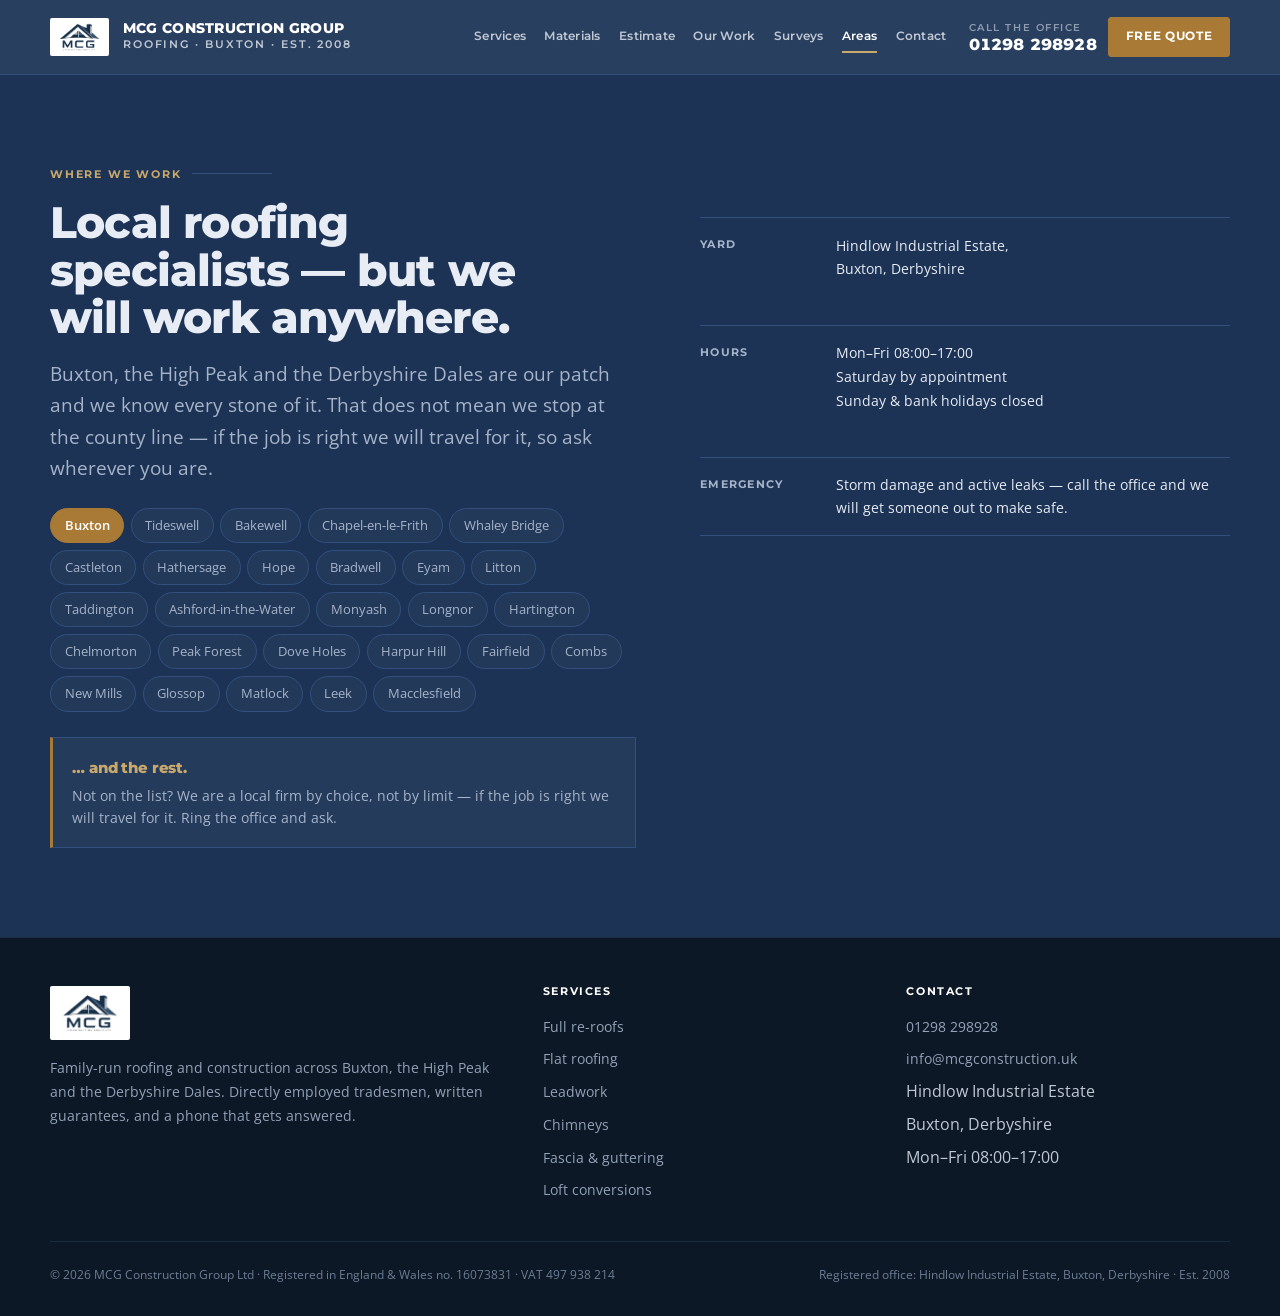
==== areas/index.html @ ba3333d9 "Split the one-page site into separate pages Home, Services, Materials, Estimate, Our Work, Surveys, " ====
<!doctype html>
<html lang="en-GB">
<head>
<meta charset="utf-8">
<meta name="viewport" content="width=device-width, initial-scale=1">
<title>Areas We Cover: Buxton, High Peak &amp; Derbyshire Dales | MCG Construction Group</title>
<meta name="description" content="Roofing across Buxton, Tideswell, Bakewell, Chapel-en-le-Frith, Whaley Bridge, Castleton, Hathersage, Matlock, Glossop, Leek, Macclesfield and the wider Peak District.">
<link rel="canonical" href="https://mcgconstruction.uk/areas/">
<meta name="theme-color" content="#1c3355">
<link rel="icon" type="image/png" href="/favicon.png">
<link rel="apple-touch-icon" href="/favicon.png">
<meta property="og:type" content="website">
<meta property="og:site_name" content="MCG Construction Group">
<meta property="og:title" content="Areas We Cover: Buxton, High Peak &amp; Derbyshire Dales">
<meta property="og:description" content="Roofing across Buxton, Tideswell, Bakewell, Chapel-en-le-Frith, Whaley Bridge, Castleton, Hathersage, Matlock, Glossop, Leek, Macclesfield and the wider Peak District.">
<meta property="og:url" content="https://mcgconstruction.uk/areas/">
<meta property="og:image" content="https://mcgconstruction.uk/img/hero.jpg">
<meta name="twitter:card" content="summary_large_image">
<style>
  :root{color-scheme:light dark}
  html{-webkit-text-size-adjust:100%}
  [hidden]{display:none!important}
</style>
<link rel="preconnect" href="https://fonts.googleapis.com">
<link rel="preconnect" href="https://fonts.gstatic.com" crossorigin>
<link rel="stylesheet" href="https://fonts.googleapis.com/css2?family=Montserrat:wght@600;700;800&family=Open+Sans:wght@400;500;600&display=swap">
<link rel="stylesheet" href="/css/site.css">
</head>
<body>
<header class="hdr">
  <div class="wrap hdr-in">
    <a class="brand" href="/">
      <img src="/img/logo.png" alt="MCG Construction Group Ltd">
      <span style="display:block">
        <b>MCG Construction Group</b>
        <span>Roofing &middot; Buxton &middot; Est. 2008</span>
      </span>
    </a>
    <nav class="nav" id="nav">
      <a href="/services/">Services</a>
      <a href="/materials/">Materials</a>
      <a href="/estimate/">Estimate</a>
      <a href="/our-work/">Our Work</a>
      <a href="/surveys/">Surveys</a>
      <a href="/areas/" aria-current="page">Areas</a>
      <a href="/contact/">Contact</a>
    </nav>
    <div class="hdr-cta">
      <a class="tel" href="tel:01298298928"><small>Call the office</small><b class="num">01298 298928</b></a>
      <a class="btn btn-g btn-sm" href="/contact/">Free quote</a>
      <button class="burger" id="burger" aria-label="Menu" aria-expanded="false">
        <svg viewBox="0 0 24 24" fill="none" stroke="currentColor" stroke-width="2"><path d="M3 6h18M3 12h18M3 18h18"/></svg>
      </button>
    </div>
  </div>
</header>

<section class="band" id="areas">
  <div class="wrap">
    <div class="two">
      <div>
        <p class="eyebrow">Where we work</p>
        <h1 class="pg" style="margin-top:1rem">Local roofing specialists &mdash; but we will work anywhere.</h1>
        <p class="lede" style="margin-top:1rem">Buxton, the High Peak and the Derbyshire Dales are our patch and we know every stone of it. That does not mean we stop at the county line &mdash; if the job is right we will travel for it, so ask wherever you are.</p>
        <div class="areas">
          <span class="area hq">Buxton</span><span class="area">Tideswell</span><span class="area">Bakewell</span><span class="area">Chapel-en-le-Frith</span><span class="area">Whaley Bridge</span><span class="area">Castleton</span><span class="area">Hathersage</span><span class="area">Hope</span><span class="area">Bradwell</span><span class="area">Eyam</span><span class="area">Litton</span><span class="area">Taddington</span><span class="area">Ashford-in-the-Water</span><span class="area">Monyash</span><span class="area">Longnor</span><span class="area">Hartington</span><span class="area">Chelmorton</span><span class="area">Peak Forest</span><span class="area">Dove Holes</span><span class="area">Harpur Hill</span><span class="area">Fairfield</span><span class="area">Combs</span><span class="area">New Mills</span><span class="area">Glossop</span><span class="area">Matlock</span><span class="area">Leek</span><span class="area">Macclesfield</span>
        </div>
        <div class="and-rest">
          <b>&hellip; and the rest.</b>
          <span>Not on the list? We are a local firm by choice, not by limit &mdash; if the job is right we will travel for it. Ring the office and ask.</span>
        </div>
      </div>
      <div>
        <div class="details" style="margin-top:2.4rem">
          <dl class="det" style="border-color:var(--band-line)"><dt style="color:var(--band-muted)">Yard</dt><dd style="color:var(--band-text)">Hindlow Industrial Estate,<br>Buxton, Derbyshire</dd></dl>
          <dl class="det" style="border-color:var(--band-line)"><dt style="color:var(--band-muted)">Hours</dt><dd style="color:var(--band-text)">Mon&ndash;Fri 08:00&ndash;17:00<br>Saturday by appointment<br>Sunday &amp; bank holidays closed</dd></dl>
          <dl class="det" style="border-color:var(--band-line)"><dt style="color:var(--band-muted)">Emergency</dt><dd style="color:var(--band-text)">Storm damage and active leaks &mdash; call the office and we will get someone out to make safe.</dd></dl>
        </div>
      </div>
    </div>
  </div>
</section>

<footer class="foot">
  <div class="wrap">
    <div class="foot-in">
      <div>
        <img src="/img/logo.png" alt="MCG Construction Group Ltd">
        <p>Family-run roofing and construction across Buxton, the High Peak and the Derbyshire Dales. Directly employed tradesmen, written guarantees, and a phone that gets answered.</p>
      </div>
      <div>
        <h4>Services</h4>
        <ul>
          <li><a href="/services/">Full re-roofs</a></li><li><a href="/services/">Flat roofing</a></li>
          <li><a href="/services/">Leadwork</a></li><li><a href="/services/">Chimneys</a></li>
          <li><a href="/services/">Fascia &amp; guttering</a></li><li><a href="/services/">Loft conversions</a></li>
        </ul>
      </div>
      <div>
        <h4>Contact</h4>
        <ul>
          <li><a href="tel:01298298928" class="num">01298 298928</a></li>
          <li><a href="mailto:info@mcgconstruction.uk">info@mcgconstruction.uk</a></li>
          <li>Hindlow Industrial Estate</li>
          <li>Buxton, Derbyshire</li>
          <li>Mon&ndash;Fri 08:00&ndash;17:00</li>
        </ul>
      </div>
    </div>
    <div class="legal">
      <span>&copy; 2026 MCG Construction Group Ltd &middot; Registered in England &amp; Wales no. 16073831 &middot; VAT 497 938 214</span>
      <span>Registered office: Hindlow Industrial Estate, Buxton, Derbyshire &middot; Est. 2008</span>
    </div>
  </div>
</footer>

<script src="/js/site.js" defer></script>
</body>
</html>
---- css/site.css ----
:root{
  --ink:#0d1826; --navy:#1c3355; --navy-2:#2b4a76; --navy-3:#3d6199;
  --silver:#c0c8d4; --silver-2:#8f9cb0;
  --grit:#a97a35; --grit-2:#c8a86b; --grit-soft:#f2e6cf;
  --paper:#f0f3f7; --surface:#ffffff; --surface-2:#e6ebf2;
  --text:#12203a; --muted:#5a6a81; --faint:#8492a6;
  --line:#d3dbe6; --line-2:#c0cad9;
  --band:var(--navy); --band-text:#e8edf5; --band-muted:#a6b4c9; --band-line:#31507d;
  --ok:#2f7d5b; --warn:#a8712a;
  --shadow:0 1px 2px rgba(13,24,38,.05),0 8px 28px -12px rgba(13,24,38,.18);
  --shadow-lg:0 2px 4px rgba(13,24,38,.06),0 24px 60px -20px rgba(13,24,38,.30);
  --r:3px; --seam:30px;
  --f-disp:"Montserrat",-apple-system,BlinkMacSystemFont,"Segoe UI",Helvetica,Arial,sans-serif;
  --f-body:"Open Sans",-apple-system,BlinkMacSystemFont,"Segoe UI",Helvetica,Arial,sans-serif;
}
@media (prefers-color-scheme:dark){
  :root:not([data-theme="light"]){
    --ink:#05090f; --navy:#16273f; --navy-2:#24405f; --navy-3:#4e78b0;
    --silver:#aab6c6; --silver-2:#7d8ca2;
    --grit:#d5a45c; --grit-2:#e0b878; --grit-soft:#3a2f1c;
    --paper:#0b1220; --surface:#131e2f; --surface-2:#1b2941;
    --text:#e2e9f2; --muted:#9fb0c6; --faint:#7d8da3;
    --line:#25344b; --line-2:#324459;
    --band:#0f1a2b; --band-text:#e2e9f2; --band-muted:#9fb0c6; --band-line:#263a58;
    --ok:#4fae83; --warn:#d09a4e;
    --shadow:0 1px 2px rgba(0,0,0,.4),0 8px 28px -12px rgba(0,0,0,.6);
    --shadow-lg:0 2px 4px rgba(0,0,0,.5),0 24px 60px -20px rgba(0,0,0,.75);
  }
}
:root[data-theme="dark"]{
  --ink:#05090f; --navy:#16273f; --navy-2:#24405f; --navy-3:#4e78b0;
  --silver:#aab6c6; --silver-2:#7d8ca2;
  --grit:#d5a45c; --grit-2:#e0b878; --grit-soft:#3a2f1c;
  --paper:#0b1220; --surface:#131e2f; --surface-2:#1b2941;
  --text:#e2e9f2; --muted:#9fb0c6; --faint:#7d8da3;
  --line:#25344b; --line-2:#324459;
  --band:#0f1a2b; --band-text:#e2e9f2; --band-muted:#9fb0c6; --band-line:#263a58;
  --ok:#4fae83; --warn:#d09a4e;
  --shadow:0 1px 2px rgba(0,0,0,.4),0 8px 28px -12px rgba(0,0,0,.6);
  --shadow-lg:0 2px 4px rgba(0,0,0,.5),0 24px 60px -20px rgba(0,0,0,.75);
}

*,*::before,*::after{box-sizing:border-box}
body{margin:0;background:var(--paper);color:var(--text);font-family:var(--f-body);font-size:16px;line-height:1.65;-webkit-font-smoothing:antialiased}
img{max-width:100%;display:block}
h1,h2,h3,h4{font-family:var(--f-disp);font-weight:800;line-height:1.08;letter-spacing:-.018em;margin:0;text-wrap:balance;color:var(--text)}
h1{font-size:clamp(2.4rem,6vw,4.1rem)}
h2{font-size:clamp(1.85rem,3.6vw,2.75rem)}
h3{font-size:clamp(1.05rem,1.7vw,1.3rem);font-weight:700;letter-spacing:-.01em}
p{margin:0}
a{color:inherit}
button,input,select,textarea{font:inherit;color:inherit}
:focus-visible{outline:2px solid var(--grit);outline-offset:3px;border-radius:2px}

.wrap{width:min(1180px,100% - 2.6rem);margin-inline:auto}
.narrow{max-width:68ch}
.eyebrow{font-family:var(--f-disp);font-weight:700;font-size:.7rem;letter-spacing:.16em;text-transform:uppercase;color:var(--grit);display:flex;align-items:center;gap:.7rem}
.eyebrow::after{content:"";height:1px;flex:1;background:var(--line-2);max-width:80px}
.band .eyebrow{color:var(--grit-2)}
.band .eyebrow::after{background:var(--band-line)}
.lede{font-size:clamp(1.02rem,1.5vw,1.16rem);color:var(--muted);line-height:1.7}
.band .lede{color:var(--band-muted)}
.num{font-variant-numeric:tabular-nums}

section{padding-block:clamp(3.6rem,7vw,6.2rem)}
.band{background:var(--band);color:var(--band-text)}
.band h1,.band h2,.band h3{color:var(--band-text)}
.seam{clip-path:polygon(0 var(--seam),50% 0,100% var(--seam),100% 100%,0 100%);padding-top:calc(clamp(3.6rem,7vw,6.2rem) + var(--seam))}
.head{display:flex;flex-direction:column;gap:1rem;margin-bottom:clamp(2rem,4vw,3.2rem)}

/* ---------- header ---------- */
.hdr{position:sticky;top:0;z-index:60;background:color-mix(in srgb,var(--navy) 94%,transparent);backdrop-filter:blur(10px);border-bottom:1px solid var(--band-line)}
.hdr-in{display:flex;align-items:center;gap:1.4rem;height:74px}
.brand{display:flex;align-items:center;gap:.85rem;text-decoration:none;margin-right:auto}
.brand img{height:38px;width:auto;background:#fff;padding:5px 9px;border-radius:2px}
.brand b{font-family:var(--f-disp);font-weight:800;font-size:.88rem;letter-spacing:.02em;color:#fff;line-height:1.15;display:block;white-space:nowrap}
.brand span{font-size:.66rem;letter-spacing:.18em;text-transform:uppercase;color:var(--silver);font-family:var(--f-disp);font-weight:600}
.nav{display:flex;gap:1.15rem}
.nav a{text-decoration:none;color:var(--silver);font-size:.78rem;font-weight:600;font-family:var(--f-disp);letter-spacing:.02em;white-space:nowrap;padding-block:.3rem;border-bottom:2px solid transparent;transition:color .18s,border-color .18s}
.nav a:hover{color:#fff;border-bottom-color:var(--grit-2)}
.hdr-cta{display:flex;align-items:center;gap:.7rem}
.tel{display:flex;flex-direction:column;text-decoration:none;line-height:1.1}
.tel small{line-height:1.5;margin-bottom:1px;font-size:.6rem;letter-spacing:.16em;text-transform:uppercase;color:var(--silver-2);font-family:var(--f-disp);font-weight:600}
.tel b{font-family:var(--f-disp);font-weight:800;font-size:1rem;color:#fff;letter-spacing:.01em;white-space:nowrap}
.burger{display:none;background:none;border:1px solid var(--band-line);color:#fff;width:42px;height:42px;border-radius:var(--r);cursor:pointer;align-items:center;justify-content:center}
.burger svg{width:19px;height:19px}

.btn{display:inline-flex;align-items:center;justify-content:center;gap:.55rem;padding:.85rem 1.5rem;border-radius:var(--r);font-family:var(--f-disp);font-weight:700;font-size:.83rem;letter-spacing:.055em;text-transform:uppercase;text-decoration:none;border:1.5px solid transparent;cursor:pointer;transition:background .18s,color .18s,border-color .18s,transform .12s}
.btn:active{transform:translateY(1px)}
.btn-g{background:var(--grit);color:#fff;border-color:var(--grit)}
.btn-g:hover{background:var(--grit-2);border-color:var(--grit-2);color:var(--ink)}
.btn-o{background:transparent;color:#fff;border-color:rgba(255,255,255,.42)}
.btn-o:hover{background:#fff;color:var(--navy);border-color:#fff}
.btn-n{background:var(--navy);color:#fff;border-color:var(--navy)}
.btn-n:hover{background:var(--navy-2);border-color:var(--navy-2)}
.btn-sm{padding:.6rem 1.05rem;font-size:.74rem}

/* ---------- hero ---------- */
.hero{position:relative;background:var(--ink);padding:0;overflow:hidden}
.hero-img{position:absolute;inset:0;width:100%;height:100%;object-fit:cover;object-position:50% 42%}
.hero-scrim{position:absolute;inset:0;background:linear-gradient(104deg,rgba(9,17,29,.94) 0%,rgba(12,22,38,.86) 38%,rgba(14,26,44,.44) 68%,rgba(14,26,44,.30) 100%)}
.hero-in{position:relative;padding-block:clamp(4.2rem,10vw,7.6rem)}
.hero-copy{max-width:41rem}
.hero h1{color:#fff;margin-block:1.15rem .95rem}
.hero h1 em{font-style:normal;color:var(--grit-2)}
.hero p{color:#c9d4e3;font-size:clamp(1.02rem,1.6vw,1.19rem);max-width:36rem;line-height:1.68}
.hero-btns{display:flex;flex-wrap:wrap;gap:.8rem;margin-top:2rem}
.hero-meta{display:flex;flex-wrap:wrap;gap:.5rem .55rem;margin-top:2.6rem}
.chip{display:inline-flex;align-items:center;gap:.45rem;padding:.4rem .8rem;border:1px solid rgba(255,255,255,.24);border-radius:100px;font-size:.72rem;font-family:var(--f-disp);font-weight:600;letter-spacing:.05em;text-transform:uppercase;color:#d5dfec;background:rgba(255,255,255,.05)}
.chip i{width:5px;height:5px;border-radius:50%;background:var(--grit-2);flex:none}

/* ---------- trust strip ---------- */
.strip{background:var(--surface);border-bottom:1px solid var(--line)}
.strip-in{display:grid;grid-template-columns:repeat(4,1fr);gap:0}
.stat{padding:1.9rem 1.5rem;border-left:1px solid var(--line)}
.stat:first-child{border-left:0;padding-left:0}
.stat b{display:block;font-family:var(--f-disp);font-weight:800;font-size:clamp(1.7rem,3vw,2.3rem);color:var(--navy);line-height:1;letter-spacing:-.02em}
:root[data-theme="dark"] .stat b,:root:not([data-theme="light"]) .stat b{color:var(--grit-2)}
@media (prefers-color-scheme:light){:root:not([data-theme="dark"]) .stat b{color:var(--navy)}}
.stat span{display:block;margin-top:.5rem;font-size:.76rem;letter-spacing:.12em;text-transform:uppercase;color:var(--faint);font-family:var(--f-disp);font-weight:600}

/* ---------- weather / thesis ---------- */
.two{display:grid;grid-template-columns:1.05fr .95fr;gap:clamp(2rem,5vw,4.5rem);align-items:start}
.reasons{display:flex;flex-direction:column;gap:0;margin-top:2rem}
.reason{display:grid;grid-template-columns:auto 1fr;gap:1.1rem;padding:1.35rem 0;border-top:1px solid var(--band-line)}
.reason:last-child{border-bottom:1px solid var(--band-line)}
.reason-k{font-family:var(--f-disp);font-weight:800;font-size:.72rem;letter-spacing:.1em;color:var(--grit-2);padding-top:.28rem;width:5.2rem}
.reason h3{font-size:1.02rem;margin-bottom:.3rem}
.reason p{color:var(--band-muted);font-size:.93rem;line-height:1.62}
.figure{position:relative}
.figure img{border-radius:var(--r);width:100%}
.figure figcaption{margin-top:.85rem;font-size:.78rem;color:var(--band-muted);letter-spacing:.02em;border-left:2px solid var(--grit);padding-left:.8rem}

/* ---------- services ---------- */
.svc{display:grid;grid-template-columns:repeat(3,1fr);gap:1px;background:var(--line);border:1px solid var(--line)}
.svc-cell{background:var(--surface);padding:1.75rem 1.6rem;display:flex;flex-direction:column;gap:.7rem}
.svc-cell.full{grid-column:1 / -1}
.svc-cell.full > p{max-width:78ch}
.svc-cell h3{color:var(--navy)}
:root[data-theme="dark"] .svc-cell h3{color:var(--grit-2)}
@media (prefers-color-scheme:dark){:root:not([data-theme="light"]) .svc-cell h3{color:var(--grit-2)}}
.svc-cell > p{font-size:.9rem;color:var(--muted);line-height:1.6}
.svc-cell ul{margin:.2rem 0 0;padding:0;list-style:none;display:flex;flex-wrap:wrap;gap:.35rem}
.svc-cell li{font-size:.75rem;padding:.24rem .6rem;background:var(--surface-2);border-radius:2px;color:var(--muted);letter-spacing:.01em}

.callout{margin-top:1.6rem;background:var(--surface);border:1px solid var(--line);border-left:4px solid var(--grit);padding:1.7rem 1.8rem;display:grid;grid-template-columns:1fr auto;gap:1.6rem 2.4rem;align-items:center;box-shadow:var(--shadow)}
.callout h3{color:var(--navy);margin-bottom:.5rem}
.callout p{font-size:.93rem;color:var(--muted);line-height:1.65;max-width:62ch}
.callout b{color:var(--text);font-weight:600}
:root[data-theme="dark"] .callout h3{color:var(--grit-2)}
@media (prefers-color-scheme:dark){:root:not([data-theme="light"]) .callout h3{color:var(--grit-2)}}
@media (max-width:760px){.callout{grid-template-columns:1fr}}

/* ---------- materials table ---------- */
.tbl-wrap{overflow-x:auto;border:1px solid var(--line);background:var(--surface)}
table{border-collapse:collapse;width:100%;min-width:660px}
th,td{text-align:left;padding:.9rem 1.15rem;border-bottom:1px solid var(--line);font-size:.88rem;color:var(--text)}
tbody td:nth-child(3),tbody td:nth-child(4){font-family:var(--f-disp);font-weight:700;font-variant-numeric:tabular-nums;color:var(--text)}
tbody td:nth-child(5){color:var(--muted)}
thead th{background:var(--navy);color:#fff;font-family:var(--f-disp);font-weight:700;font-size:.69rem;letter-spacing:.13em;text-transform:uppercase;border-bottom:0;position:sticky;top:0}
tbody tr:last-child td{border-bottom:0}
tbody tr:hover{background:var(--surface-2)}
td:first-child{font-family:var(--f-disp);font-weight:700;color:var(--text);white-space:nowrap}
.life{font-variant-numeric:tabular-nums;font-family:var(--f-disp);font-weight:800;color:var(--grit);display:block}
.bar{height:4px;background:var(--surface-2);border-radius:2px;overflow:hidden;margin-top:.35rem;min-width:70px}
.bar i{display:block;height:100%;background:var(--grit);border-radius:2px}
.note{font-size:.79rem;color:var(--faint);margin-top:.9rem;line-height:1.6}

/* ---------- estimator ---------- */
.est{display:grid;grid-template-columns:1.15fr .85fr;gap:0;border:1px solid var(--band-line);background:rgba(255,255,255,.03)}
.est-form{padding:clamp(1.6rem,3vw,2.4rem);display:flex;flex-direction:column;gap:1.5rem;border-right:1px solid var(--band-line)}
.fld{display:flex;flex-direction:column;gap:.6rem}
.fld > label{font-family:var(--f-disp);font-weight:700;font-size:.7rem;letter-spacing:.13em;text-transform:uppercase;color:var(--silver)}
.opts{display:flex;flex-wrap:wrap;gap:.4rem}
.opt{position:relative}
.opt input{position:absolute;opacity:0;width:0;height:0}
.opt span{display:block;padding:.5rem .85rem;border:1px solid var(--band-line);border-radius:var(--r);font-size:.8rem;cursor:pointer;transition:all .16s;color:var(--band-muted);background:rgba(255,255,255,.02)}
.opt span:hover{border-color:var(--grit-2);color:#fff}
.opt input:checked + span{background:var(--grit);border-color:var(--grit);color:#fff;font-weight:600}
.opt input:focus-visible + span{outline:2px solid var(--grit-2);outline-offset:2px}
.dims{display:grid;grid-template-columns:1fr 1fr;gap:.8rem}
.dim{display:flex;flex-direction:column;gap:.35rem}
.dim label{font-size:.74rem;color:var(--band-muted)}
.dim input{background:rgba(255,255,255,.06);border:1px solid var(--band-line);border-radius:var(--r);padding:.6rem .8rem;color:#fff;font-variant-numeric:tabular-nums;width:100%}
.dim input:focus{border-color:var(--grit-2);outline:none}
.slider{width:100%;accent-color:var(--grit)}
.pitchrow{display:flex;justify-content:space-between;align-items:baseline}
.pitchrow b{font-family:var(--f-disp);font-weight:800;color:var(--grit-2);font-variant-numeric:tabular-nums}
.est-out{padding:clamp(1.6rem,3vw,2.4rem);display:flex;flex-direction:column;gap:1.15rem;background:rgba(0,0,0,.22)}
.calc{font-size:.79rem;color:var(--band-muted);border-left:2px solid var(--grit);padding-left:.85rem;line-height:1.7;font-variant-numeric:tabular-nums}
.range{display:flex;flex-direction:column;gap:.15rem;padding-block:.3rem}
.range small{font-family:var(--f-disp);font-weight:700;font-size:.68rem;letter-spacing:.14em;text-transform:uppercase;color:var(--silver-2)}
.range b{font-family:var(--f-disp);font-weight:800;font-size:clamp(1.7rem,3.4vw,2.5rem);color:#fff;letter-spacing:-.025em;font-variant-numeric:tabular-nums;line-height:1.1}
.range b em{font-style:normal;color:var(--silver-2);font-size:.5em;font-weight:700}
.lines{display:flex;flex-direction:column;gap:.05rem;border-top:1px solid var(--band-line);padding-top:.9rem}
.line{display:flex;justify-content:space-between;gap:1rem;font-size:.83rem;padding:.32rem 0;color:var(--band-muted)}
.line b{color:var(--band-text);font-variant-numeric:tabular-nums;font-weight:600}
.disclaim{font-size:.72rem;color:var(--silver-2);line-height:1.6;background:rgba(169,122,53,.14);border:1px solid rgba(200,168,107,.3);padding:.7rem .85rem;border-radius:var(--r)}

/* ---------- process ---------- */
.steps{display:grid;grid-template-columns:repeat(6,1fr);gap:1px;background:var(--line);border:1px solid var(--line)}
.step{background:var(--surface);padding:1.4rem 1.15rem;display:flex;flex-direction:column;gap:.5rem}
.step b{font-family:var(--f-disp);font-weight:800;font-size:.7rem;letter-spacing:.1em;color:var(--grit)}
.step h3{font-size:.94rem}
.step p{font-size:.81rem;color:var(--muted);line-height:1.55}

/* ---------- gallery ---------- */
.gal{display:grid;grid-template-columns:repeat(4,1fr);grid-auto-rows:190px;gap:10px}
.gal figure{margin:0;position:relative;overflow:hidden;border-radius:var(--r);background:var(--surface-2)}
.gal figure:first-child{grid-column:span 2;grid-row:span 2}
.gal figure.wide{grid-column:span 2}
.gal img{width:100%;height:100%;object-fit:cover;transition:transform .5s cubic-bezier(.2,.7,.3,1)}
.gal figure:hover img{transform:scale(1.045)}
.gal figcaption{position:absolute;left:0;right:0;bottom:0;padding:1.5rem .95rem .8rem;background:linear-gradient(transparent,rgba(9,17,29,.88));color:#fff;font-size:.78rem;font-family:var(--f-disp);font-weight:600;letter-spacing:.02em}

/* ---------- reviews ---------- */
.revs{display:grid;grid-template-columns:repeat(3,1fr);gap:1.1rem}
.rev{margin:0;background:var(--surface);border:1px solid var(--line);border-top:3px solid var(--grit);padding:1.6rem 1.5rem;display:flex;flex-direction:column;gap:.9rem}
.stars{color:var(--grit);letter-spacing:.16em;font-size:.9rem;line-height:1}
.rev blockquote{margin:0;font-size:.93rem;line-height:1.68;color:var(--text)}
.rev figcaption{margin-top:auto;padding-top:.4rem;font-family:var(--f-disp);font-weight:700;font-size:.86rem;color:var(--text)}
.rev figcaption span{display:block;font-weight:600;font-size:.7rem;letter-spacing:.12em;text-transform:uppercase;color:var(--faint);margin-top:.25rem}

/* ---------- pricing ---------- */
.cards{display:grid;grid-template-columns:repeat(3,1fr);gap:1.1rem}
.card{background:var(--surface);border:1px solid var(--line);padding:1.7rem 1.55rem;display:flex;flex-direction:column;gap:.7rem}
.card.lead{border-color:var(--grit);box-shadow:var(--shadow)}
.card .price{font-family:var(--f-disp);font-weight:800;font-size:2rem;color:var(--navy);letter-spacing:-.025em;font-variant-numeric:tabular-nums}
:root[data-theme="dark"] .card .price{color:var(--grit-2)}
@media (prefers-color-scheme:dark){:root:not([data-theme="light"]) .card .price{color:var(--grit-2)}}
.card .price em{font-style:normal;font-size:.5em;color:var(--faint);font-weight:700}
.card p{font-size:.88rem;color:var(--muted);line-height:1.6}
.card ul{margin:.2rem 0 0;padding:0;list-style:none;display:flex;flex-direction:column;gap:.4rem}
.card li{font-size:.84rem;color:var(--muted);padding-left:1.15rem;position:relative}
.card li::before{content:"";position:absolute;left:0;top:.62em;width:6px;height:1.5px;background:var(--grit)}
.card .btn{margin-top:auto;align-self:flex-start}

/* ---------- areas ---------- */
.areas{display:flex;flex-wrap:wrap;gap:.4rem;margin-top:1.5rem}
.area{padding:.4rem .85rem;border:1px solid var(--band-line);border-radius:100px;font-size:.79rem;color:var(--band-muted);background:rgba(255,255,255,.03)}
.area.hq{background:var(--grit);border-color:var(--grit);color:#fff;font-weight:600}

.and-rest{margin-top:1.6rem;border:1px solid var(--band-line);border-left:3px solid var(--grit);background:rgba(255,255,255,.04);padding:1.05rem 1.2rem;display:flex;flex-direction:column;gap:.3rem}
.and-rest b{font-family:var(--f-disp);font-weight:800;font-size:.95rem;color:var(--grit-2);letter-spacing:-.01em}
.and-rest span{font-size:.88rem;color:var(--band-muted);line-height:1.6}

/* ---------- contact ---------- */
.contact{display:grid;grid-template-columns:1fr 1fr;gap:clamp(2rem,5vw,4rem);align-items:start}
form.enq{display:flex;flex-direction:column;gap:.9rem}
.row2{display:grid;grid-template-columns:1fr 1fr;gap:.9rem}
.f{display:flex;flex-direction:column;gap:.35rem}
.f label{font-size:.74rem;font-family:var(--f-disp);font-weight:700;letter-spacing:.1em;text-transform:uppercase;color:var(--faint)}
.f input,.f select,.f textarea{background:var(--surface);border:1px solid var(--line-2);border-radius:var(--r);padding:.72rem .85rem;color:var(--text);width:100%}
.f input:focus,.f select:focus,.f textarea:focus{border-color:var(--grit);outline:none}
.f textarea{resize:vertical;min-height:110px}
.sent{background:var(--grit-soft);border:1px solid var(--grit-2);padding:.85rem 1rem;border-radius:var(--r);font-size:.87rem;color:var(--text)}
.details{display:flex;flex-direction:column;gap:0}
.det{display:grid;grid-template-columns:7.5rem 1fr;gap:1rem;padding:.95rem 0;border-top:1px solid var(--line);font-size:.9rem}
.det:last-child{border-bottom:1px solid var(--line)}
.det dt{font-family:var(--f-disp);font-weight:700;font-size:.68rem;letter-spacing:.12em;text-transform:uppercase;color:var(--faint);padding-top:.18rem}
.det dd{margin:0;color:var(--text)}
.det a{color:var(--navy);text-decoration-color:var(--line-2);text-underline-offset:3px}
:root[data-theme="dark"] .det a{color:var(--grit-2)}
@media (prefers-color-scheme:dark){:root:not([data-theme="light"]) .det a{color:var(--grit-2)}}

/* ---------- footer ---------- */
.foot{background:var(--ink);color:var(--silver);padding-block:3rem 2rem}
.foot-in{display:grid;grid-template-columns:1.4fr 1fr 1fr;gap:2.5rem}
.foot img{height:54px;width:auto;margin-bottom:1rem;background:#fff;padding:8px 12px;border-radius:2px}
.foot h4{font-family:var(--f-disp);font-weight:700;font-size:.69rem;letter-spacing:.14em;text-transform:uppercase;color:#fff;margin-bottom:.9rem}
.foot p,.foot a{font-size:.85rem;color:#93a2b8;line-height:1.75;text-decoration:none}
.foot a:hover{color:var(--grit-2)}
.foot ul{list-style:none;margin:0;padding:0;display:flex;flex-direction:column;gap:.4rem}
.legal{margin-top:2.4rem;padding-top:1.4rem;border-top:1px solid #1c2a3d;display:flex;flex-wrap:wrap;gap:.6rem 1.6rem;justify-content:space-between;font-size:.75rem;color:#6d7d94}


@media (max-width:960px){
  .nav{display:none}
  .burger{display:inline-flex}
  .nav.open{display:flex;position:absolute;top:74px;left:0;right:0;flex-direction:column;gap:0;background:var(--navy);border-bottom:1px solid var(--band-line);padding:.5rem 1.3rem 1.1rem}
  .nav.open a{padding:.75rem 0;border-bottom:1px solid var(--band-line)}
  .two,.est,.contact,.foot-in{grid-template-columns:1fr}
  .est-form{border-right:0;border-bottom:1px solid var(--band-line)}
  .svc,.cards,.revs{grid-template-columns:repeat(2,1fr)}
  .steps{grid-template-columns:repeat(3,1fr)}
  .strip-in{grid-template-columns:repeat(2,1fr)}
  .stat{padding-left:1.5rem;border-left:1px solid var(--line)}
  .stat:nth-child(odd){border-left:0;padding-left:0}
  .stat:nth-child(n+3){border-top:1px solid var(--line)}
  .gal{grid-template-columns:repeat(2,1fr);grid-auto-rows:160px}
  .hdr-cta .btn{display:none}
}
@media (max-width:620px){
  .svc,.cards,.steps,.row2,.dims,.revs{grid-template-columns:1fr}
  .gal figure:first-child{grid-column:span 2}
  .det{grid-template-columns:1fr;gap:.2rem}
}
@media (prefers-reduced-motion:reduce){*{animation:none!important;transition:none!important}}

/* ---------- multi-page additions ---------- */
section[id],footer{scroll-margin-top:80px}
.nav a[aria-current="page"]{color:#fff;border-bottom-color:var(--grit-2)}
h1.pg{font-size:clamp(1.85rem,3.6vw,2.75rem)}
.foot{border-top:1px solid #1c2a3d}
.more{margin-top:1.6rem}
@media (max-width:620px){
  .hdr-in{gap:.7rem}
  .brand{gap:.6rem;min-width:0}
  .brand img{height:34px;padding:4px 7px}
  .brand b{white-space:normal;font-size:.74rem}
  .brand span span{display:none}
  .tel small{display:none}
  .tel b{font-size:.9rem}
}
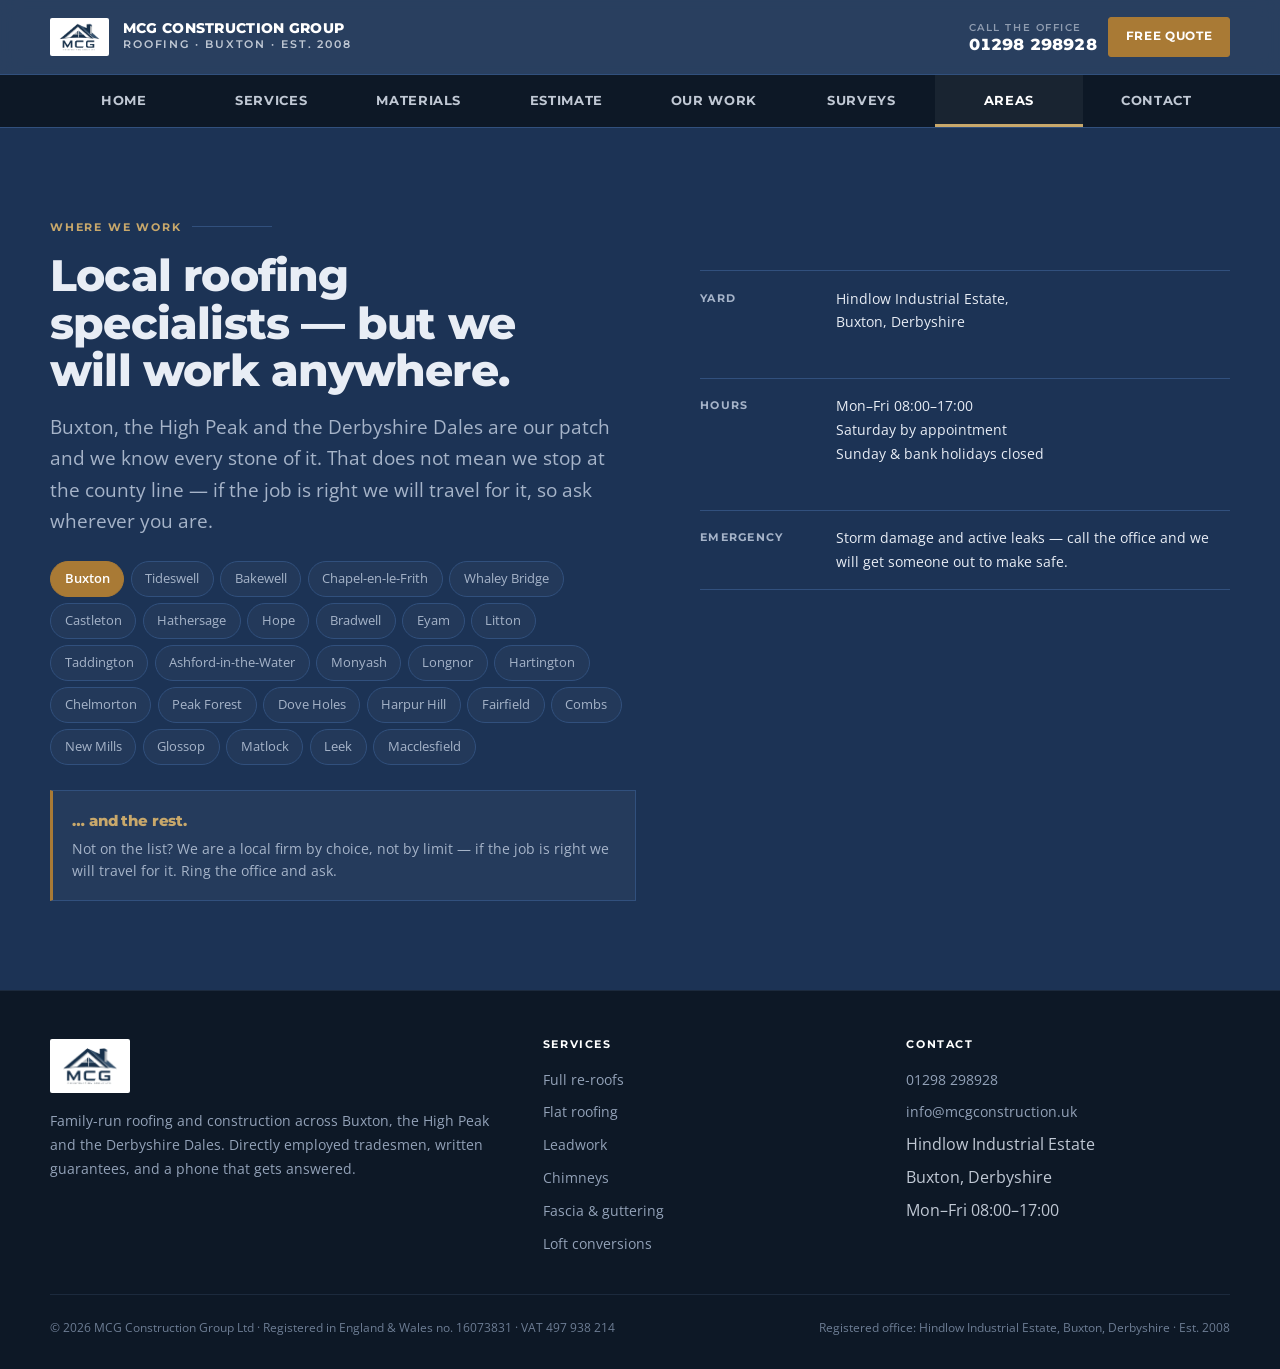
==== commit a6ff1557: "Replace dropdown menu with an always-visible page bar Full-width bar under the header on every page," ====
--- a/areas/index.html
+++ b/areas/index.html
@@ -36,24 +36,24 @@
         <span>Roofing &middot; Buxton &middot; Est. 2008</span>
       </span>
     </a>
-    <nav class="nav" id="nav">
-      <a href="/services/">Services</a>
-      <a href="/materials/">Materials</a>
-      <a href="/estimate/">Estimate</a>
-      <a href="/our-work/">Our Work</a>
-      <a href="/surveys/">Surveys</a>
-      <a href="/areas/" aria-current="page">Areas</a>
-      <a href="/contact/">Contact</a>
-    </nav>
     <div class="hdr-cta">
       <a class="tel" href="tel:01298298928"><small>Call the office</small><b class="num">01298 298928</b></a>
       <a class="btn btn-g btn-sm" href="/contact/">Free quote</a>
-      <button class="burger" id="burger" aria-label="Menu" aria-expanded="false">
-        <svg viewBox="0 0 24 24" fill="none" stroke="currentColor" stroke-width="2"><path d="M3 6h18M3 12h18M3 18h18"/></svg>
-      </button>
     </div>
   </div>
 </header>
+<nav class="navbar" id="nav" aria-label="Pages">
+  <div class="wrap navbar-in">
+    <a href="/">Home</a>
+    <a href="/services/">Services</a>
+    <a href="/materials/">Materials</a>
+    <a href="/estimate/">Estimate</a>
+    <a href="/our-work/">Our Work</a>
+    <a href="/surveys/">Surveys</a>
+    <a href="/areas/" aria-current="page">Areas</a>
+    <a href="/contact/">Contact</a>
+  </div>
+</nav>
 
 <section class="band" id="areas">
   <div class="wrap">
--- a/css/site.css
+++ b/css/site.css
@@ -298,8 +298,24 @@
 @media (prefers-reduced-motion:reduce){*{animation:none!important;transition:none!important}}
 
 /* ---------- multi-page additions ---------- */
-section[id],footer{scroll-margin-top:80px}
-.nav a[aria-current="page"]{color:#fff;border-bottom-color:var(--grit-2)}
+section[id],footer{scroll-margin-top:132px}
+.navbar{position:sticky;top:75px;z-index:59;background:var(--ink);border-bottom:1px solid var(--band-line)}
+.navbar-in{display:flex}
+.navbar a{flex:1;text-align:center;text-decoration:none;color:var(--silver);font-family:var(--f-disp);font-weight:700;font-size:.8rem;letter-spacing:.05em;text-transform:uppercase;white-space:nowrap;padding:.95rem .4rem .8rem;border-bottom:3px solid transparent;transition:color .18s,background .18s,border-color .18s}
+.navbar a:hover{color:#fff;background:rgba(255,255,255,.07)}
+.navbar a[aria-current="page"]{color:#fff;border-bottom-color:var(--grit-2);background:rgba(255,255,255,.05)}
+@media (max-width:960px){
+  .hdr{position:static}
+  .navbar{top:0}
+  section[id],footer{scroll-margin-top:60px}
+}
+@media (max-width:760px){
+  .navbar .wrap{width:100%}
+  .navbar-in{display:grid;grid-template-columns:repeat(4,1fr)}
+  .navbar a{font-size:.7rem;letter-spacing:.03em;padding:.8rem .2rem .65rem;border-top:1px solid var(--band-line)}
+  .navbar a:nth-child(-n+4){border-top:0}
+  section[id],footer{scroll-margin-top:100px}
+}
 h1.pg{font-size:clamp(1.85rem,3.6vw,2.75rem)}
 .foot{border-top:1px solid #1c2a3d}
 .more{margin-top:1.6rem}
